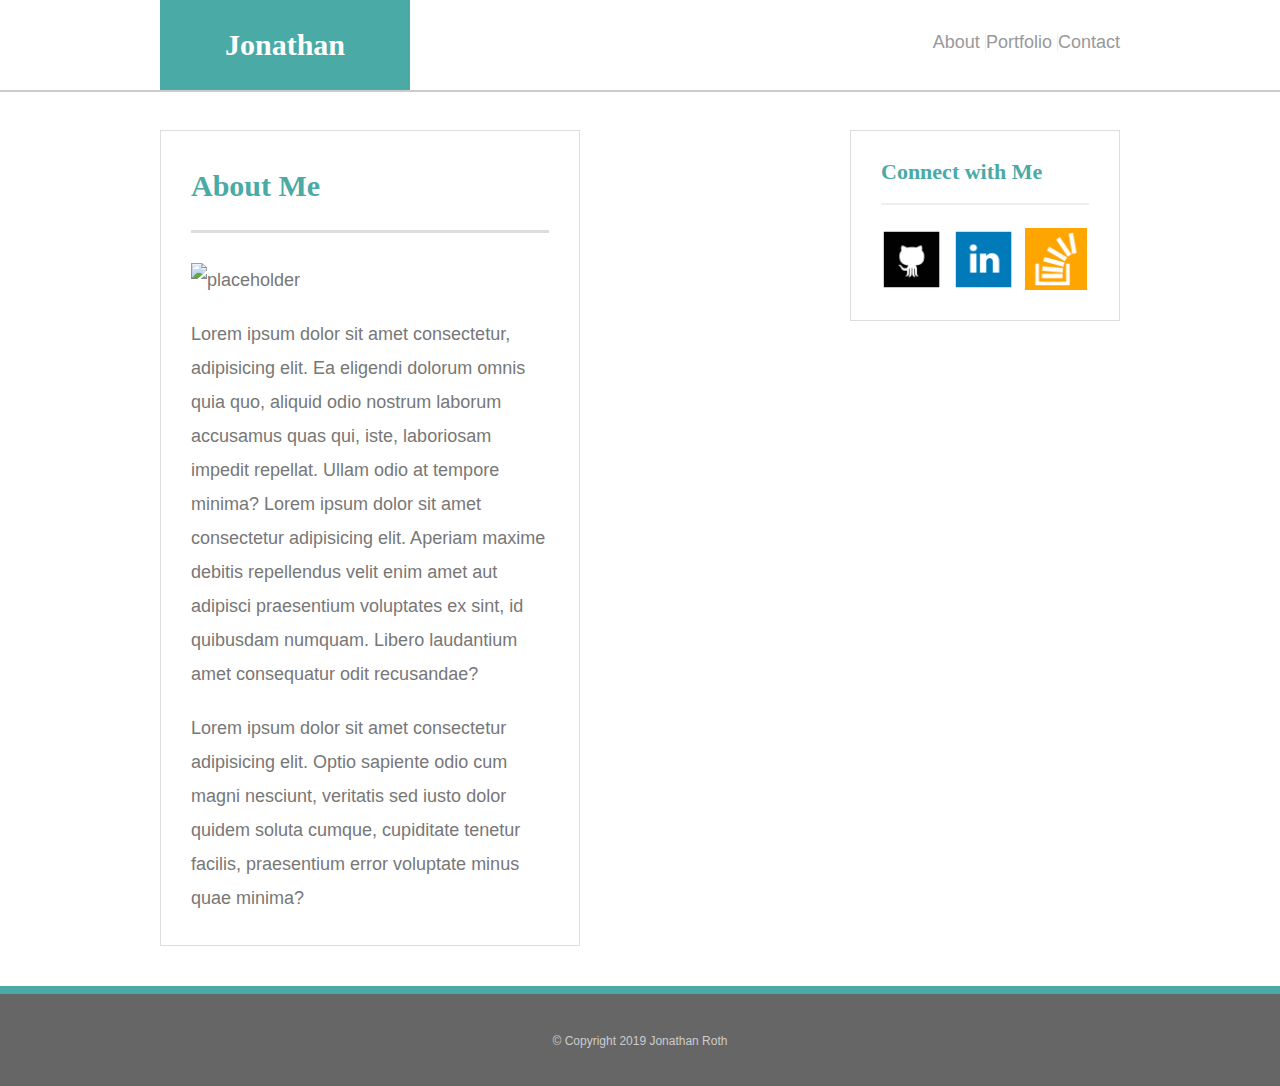
==== index.html @ d8032da7 "responsive portfolio complete" ====
<!doctype html>
<html lang="en-us">
<head>
  <meta charset="UTF-8">
  <title>About Me</title>
  <link rel="stylesheet" type="text/css" href="assets/css/style.css">
</head>
<body>

<div class="wrapper">

  <header id="masthead">
    <div class="container">
      <a href="index.html" id="logo">Jonathan</a>
      <nav>
        <ul>
          <li><a href="index.html">About</a></li>
          <li><a href="portfolio.html">Portfolio</a></li>
          <li><a href="contact.html">Contact</a></li>
        </ul>
      </nav>
    </div>
  </header>

  <main class="container">
    <section class="main-section">
      <h1>About Me</h1>

      <img src="assets/imgs/Me.jpg" class="auth-image" alt="placeholder">

      <p>Lorem ipsum dolor sit amet consectetur, adipisicing elit. Ea eligendi dolorum omnis quia quo, aliquid odio nostrum laborum accusamus quas qui, iste, laboriosam impedit repellat. Ullam odio at tempore minima? Lorem ipsum dolor sit amet consectetur adipisicing elit. Aperiam maxime debitis repellendus velit enim amet aut adipisci praesentium voluptates ex sint, id quibusdam numquam. Libero laudantium amet consequatur odit recusandae?</p>

      <p>Lorem ipsum dolor sit amet consectetur adipisicing elit. Optio sapiente odio cum magni nesciunt, veritatis sed iusto dolor quidem soluta cumque, cupiditate tenetur facilis, praesentium error voluptate minus quae minima?</p>

    </section>

    <section class="sidebar">
      <div id="connect">
        <h2>Connect with Me</h2>

        <ul>
          <li><a href="#"><img src="assets/imgs/github.png" alt="Github"></a></li>
          <li><a href="#"><img src="assets/imgs/linkedin.png" alt="LinkedIn"></a></li>
          <li><a href="#"><img src="assets/imgs/stackover2.png" alt="Stack Overflow"></a></li>
        </ul>
      </div>
    </section>
  </main>
  <div class="push"></div>
</div>

  <footer>
    <div class="container">
      &copy; Copyright 2019 Jonathan Roth
    </div>
  </footer>
</body>
</html>
---- assets/css/style.css ----
@import url("reset.css");

body {
  font-family: Arial, "Helvetica Neue", Helvetica, sans-serif;
  font-size: 18px;
  line-height: 34px;
  color: #777;

}

* {
 
  box-sizing: border-box;
  margin: 0;
}

html,
body {
  height: 100%;
}

h1,
h2,
h3,
p {
  margin-bottom: 20px;
}

p:last-child {
  margin-bottom: 0;
}

h1,
h2,
h3 {
  font-family: Georgia, Times, "Times New Roman", serif;
  font-weight: 700;
  color: #4aaaa5;
}

h1 {
  padding-bottom: 20px;
  font-size: 30px;
  line-height: 49px;
  border-bottom: 3px solid #ddd;
}

h2,
h3 {
  font-size: 22px;
}
#masthead {
  position: fixed;
  z-index: 99;
  width: 100%;
  margin: 0 0 30px;
  overflow: auto;
  color: #fff;
  background: #fff;
  border-bottom: 2px solid #ccc;
}

#logo {
  float: left;
  width: 250px;
  height: 90px;
  font-family: Georgia, Times, "Times New Roman", serif;
  font-size: 30px;
  font-weight: 700;
  line-height: 90px;
  color: #fff;
  text-align: center;
  text-decoration: none;
  background: #4aaaa5;
}

nav {
  float: right;
  margin-top: 25px;
}

nav li {
  display: inline-block;
  padding-left: 15px
  margin-left: 15px;
  line-height: 18px;
  border-left: 1px solid #efefef;
}

nav a {
  color: #999;
  text-decoration: none;
}

nav a:hover {
  color: #666;
}

nav li:first-child {
  padding-left: 0;
  margin-left: 0;
  border-left: 0 none;
}

footer,
.push {
  height: 100px;
}

footer {
  padding: 30px 0;
  clear: both;
  font-size: 12px;
  color: #ccc;
  text-align: center;
  background: #666;
  border-top: 8px solid #4aaaa5;
}
.main-section {
  float: left;
  width: 100%;
  max-width: 650px;
  padding: 30px;
  margin: 0 0 40px;
  background: #fff;
  border: 1px solid #ddd;
}


.work {
  position: relative;
  float: left;
  width: 274px;
  margin: 20px 0 25px;
  overflow: auto;
}

.work:nth-child(even) {
  margin-right: 40px;
}

.work img {
  width: 100%;
  border: 0 none;
  opacity: 0.8;
}

.work h3 {
  position: absolute;
  bottom: 20px;
  width: 100%;
  padding: 15px;
  margin-bottom: 0;
  font-weight: 300;
  line-height: 30px;
  color: #fff;
  text-align: center;
  background: #4aaaa5;
  border-bottom: 0;
}

.auth-image {
  float: left;
  width: 200px;
  height: auto;
  margin-top: 10px;
  margin-right: 25px;
}
.sidebar {
  float: right;
  width: 100%;
  max-width: 270px;
  padding: 30px;
  margin-bottom: 20px;
  background: #fff;
  border: 1px solid #ddd;
}

h3,
.sidebar h2 {
  padding-bottom: 20px;
  margin-bottom: 15px;
  line-height: 22px;
  border-bottom: 2px solid #eee;
}

.sidebar li {
  float: left;
  width: 62px;
  height: 62px;
  margin-top: 8px;
  margin-right: 10px;
}

.sidebar img {
  max-width: 100%;
}

.sidebar li:last-child {
  margin-right: 0;
}
.wrapper {
  height: auto !important;
  height: 100%;
  min-height: 100%;
  margin: 0 auto -100px;
}

.container {
  width: 100%;
  max-width: 960px;
  margin: 0 auto;
  clear: both;
}

main {
  padding-top: 130px;
}



#contact-form ul {
  margin-bottom: 20px;
}

#contact-form li {
  margin-bottom: 10px;
}

label,
input[type=text],
input[type=email],
textarea {
  display: block;
  width: 100%;
}

input[type=text],
input[type=email],
textarea {
  height: 35px;
  padding: 0 10px;
  font-size: 14px;
  border: 1px solid #ddd;
}

textarea {
  height: 200px;
}

input[type=submit] {
  padding: 10px 30px;
  font-size: 18px;
  color: #fff;
  cursor: pointer;
  background: #4aaaa5;
  border: 0 none;
}



  main.container {
    padding-top: 130px;
  }

  .main-section {
    max-width: 420px;
  }

  .work {
    width: 100%;
  }

  .auth-image {
    width: 100%;
    margin-bottom: 20px;
  }
}
@media only screen and (max-width: 980px) {
  .container {
    max-width: 768px;
    padding: 0 20px;
  }
@media only screen and (max-width: 640px) {
  #masthead {
    position: static;
    margin-bottom: 20px;
  }
@media only screen and (max-width: 980px) {
  .container {
    max-width: 768px;
    padding: 0 20px;
  }
@media only screen and (max-width: 768px) {
  .main-section,
  .sidebar {
    max-width: 100%;
  }

  main {
    overflow: auto;
  }

  .work {
    width: 47%;
    margin-bottom: 10px;
  }

  .work:nth-child(even) {
    margin-right: 0;
  }

  .work:nth-child(odd) {
    float: right;
  }

  .auth-image {
    width: 50%;
  }

  .sidebar {
    margin-bottom: 40px;
  }
}

  header .container {
    padding: 0;
  }

  main.container {
    padding-top: 0;
  }

  #logo,
  .work,
  .auth-image {
    width: 100%;
  }

  nav {
    width: 100%;
    margin: 15px 0;
    text-align: center;
  }

  nav a {
    width: 30%;
    padding-left: 0;
    margin-left: 0;
  }
}
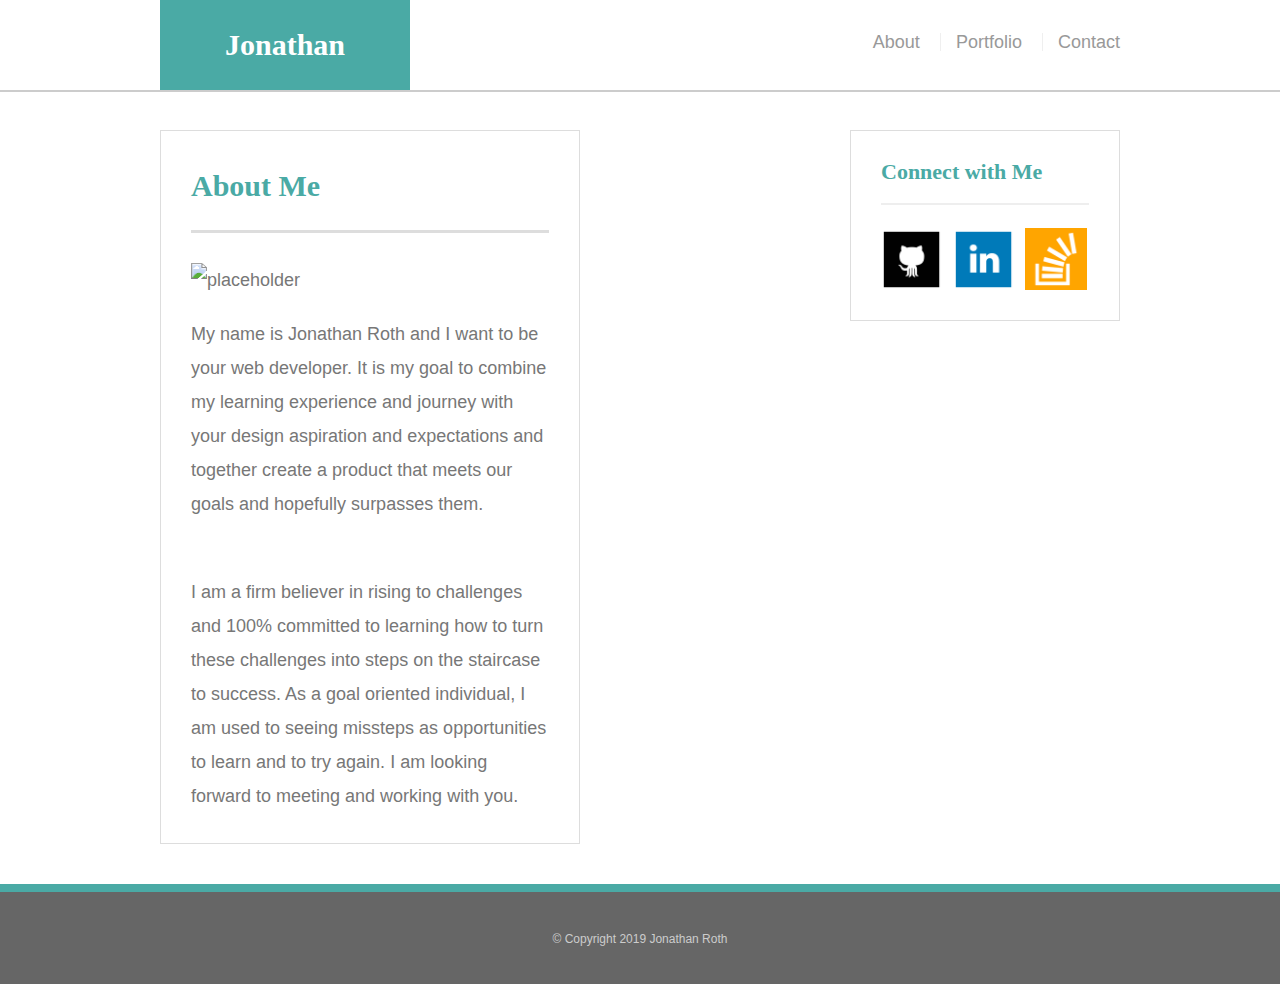
==== commit 1384bd00: "added links to github, linkedin, img files now link to github" ====
--- a/index.html
+++ b/index.html
@@ -28,9 +28,10 @@
 
       <img src="assets/imgs/Me.jpg" class="auth-image" alt="placeholder">
 
-      <p>Lorem ipsum dolor sit amet consectetur, adipisicing elit. Ea eligendi dolorum omnis quia quo, aliquid odio nostrum laborum accusamus quas qui, iste, laboriosam impedit repellat. Ullam odio at tempore minima? Lorem ipsum dolor sit amet consectetur adipisicing elit. Aperiam maxime debitis repellendus velit enim amet aut adipisci praesentium voluptates ex sint, id quibusdam numquam. Libero laudantium amet consequatur odit recusandae?</p>
-
-      <p>Lorem ipsum dolor sit amet consectetur adipisicing elit. Optio sapiente odio cum magni nesciunt, veritatis sed iusto dolor quidem soluta cumque, cupiditate tenetur facilis, praesentium error voluptate minus quae minima?</p>
+      <p>My name is Jonathan Roth and I want to be your web developer. It is my goal to combine my learning experience and journey with your design aspiration and expectations and together create a product that meets our goals and hopefully surpasses them. </p>
+          <br />
+          <p> I am a firm believer in rising to challenges and 100% committed to learning how to turn these challenges into steps on the staircase to success. As a goal oriented individual, I am used to seeing missteps as opportunities to learn and to try again. I am looking forward to meeting and working with you.
+          </p>
 
     </section>
 
@@ -39,8 +40,8 @@
         <h2>Connect with Me</h2>
 
         <ul>
-          <li><a href="#"><img src="assets/imgs/github.png" alt="Github"></a></li>
-          <li><a href="#"><img src="assets/imgs/linkedin.png" alt="LinkedIn"></a></li>
+          <li><a href="https://github.com/brucegenerator"><img src="assets/imgs/github.png" alt="Github"></a></li>
+          <li><a href="https://www.linkedin.com/in/jonathan-roth-38575047/"><img src="assets/imgs/linkedin.png" alt="LinkedIn"></a></li>
           <li><a href="#"><img src="assets/imgs/stackover2.png" alt="Stack Overflow"></a></li>
         </ul>
       </div>
--- a/assets/css/style.css
+++ b/assets/css/style.css
@@ -81,7 +81,7 @@
 
 nav li {
   display: inline-block;
-  padding-left: 15px
+  padding-left: 15px;
   margin-left: 15px;
   line-height: 18px;
   border-left: 1px solid #efefef;
@@ -275,7 +275,7 @@
     width: 100%;
     margin-bottom: 20px;
   }
-}
+
 @media only screen and (max-width: 980px) {
   .container {
     max-width: 768px;
@@ -347,5 +347,4 @@
     width: 30%;
     padding-left: 0;
     margin-left: 0;
-  }
-}
+  }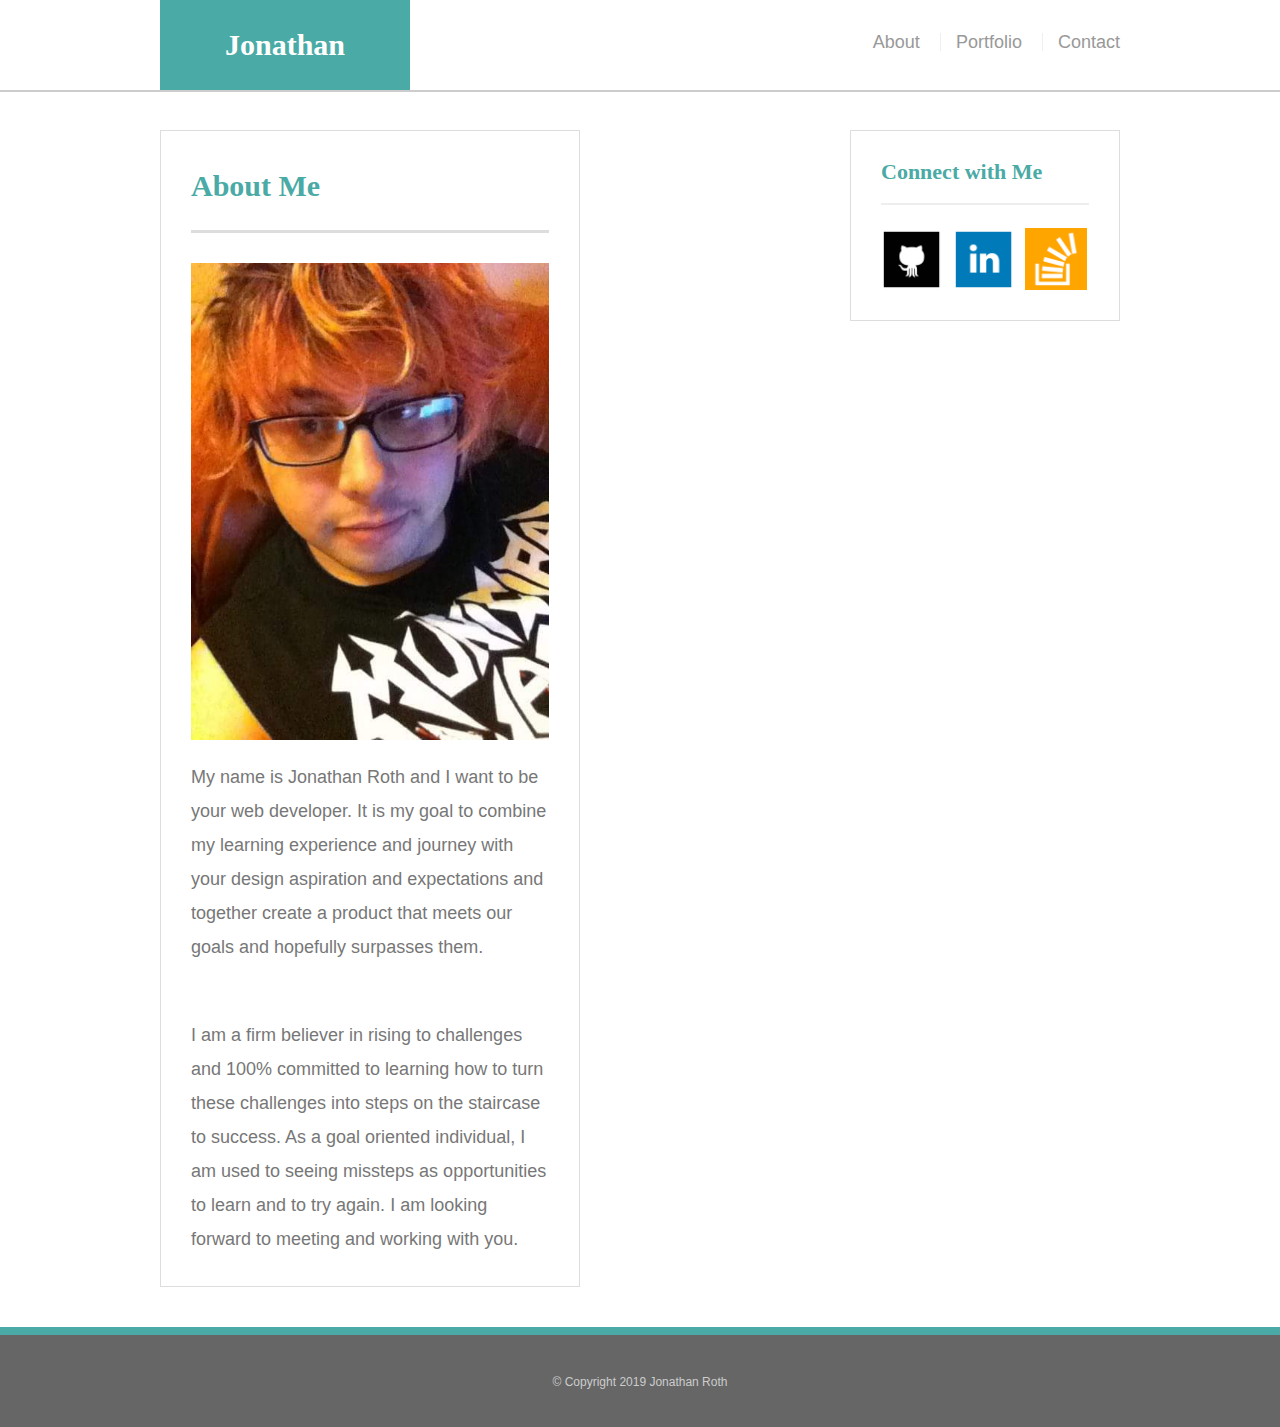
==== commit 439ccf56: "fixed  me jpg" ====
--- a/index.html
+++ b/index.html
@@ -26,7 +26,7 @@
     <section class="main-section">
       <h1>About Me</h1>
 
-      <img src="assets/imgs/Me.jpg" class="auth-image" alt="placeholder">
+      <img src="assets/imgs/me.jpg" class="auth-image" alt="placeholder">
 
       <p>My name is Jonathan Roth and I want to be your web developer. It is my goal to combine my learning experience and journey with your design aspiration and expectations and together create a product that meets our goals and hopefully surpasses them. </p>
           <br />
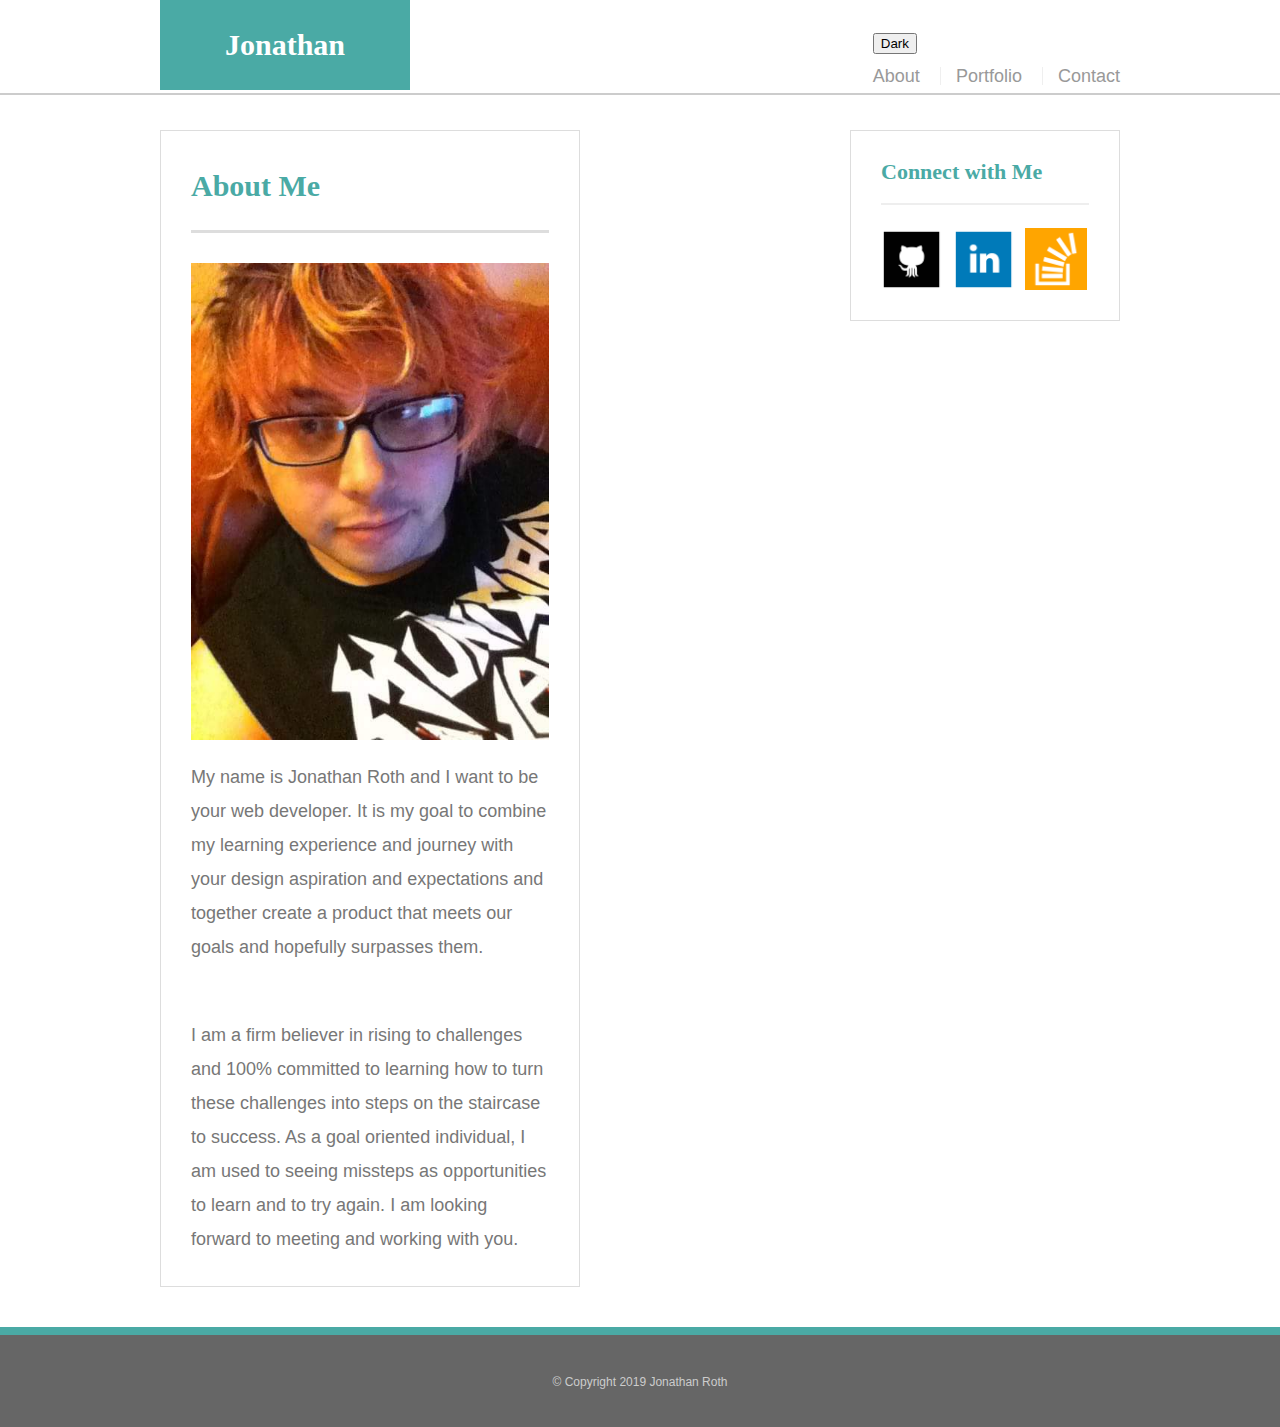
==== commit 32856c19: "changed grid on portfolio" ====
--- a/index.html
+++ b/index.html
@@ -4,6 +4,7 @@
   <meta charset="UTF-8">
   <title>About Me</title>
   <link rel="stylesheet" type="text/css" href="assets/css/style.css">
+  <script type="text/javascript" src="https://cdnjs.cloudflare.com/ajax/libs/jquery/3.2.1/jquery.min.js"></script>
 </head>
 <body>
 
@@ -13,6 +14,7 @@
     <div class="container">
       <a href="index.html" id="logo">Jonathan</a>
       <nav>
+        <button type="button" class="btn btn-dark dark">Dark</button>
         <ul>
           <li><a href="index.html">About</a></li>
           <li><a href="portfolio.html">Portfolio</a></li>
@@ -55,5 +57,6 @@
       &copy; Copyright 2019 Jonathan Roth
     </div>
   </footer>
+  <script type="text/javascript" src="assets/js/app.js"></script>
 </body>
 </html>
--- a/assets/css/style.css
+++ b/assets/css/style.css
@@ -125,25 +125,55 @@
   background: #fff;
   border: 1px solid #ddd;
 }
-
+.main-section {
+  float: left;
+  width: 100%;
+  max-width: 650px;
+  padding: 30px;
+  margin: 0 0 40px;
+  background: #fff;
+  border: 1px solid #ddd;
+}
+.work-section {
+  display: grid;
+  position: relative;
+  grid-template-columns: repeat(auto-fill, minmax(200px, 1fr));
+  float: left;
+  width: 100%;
+  max-width: 650px;
+  padding: 30px;
+  margin: auto;
+  background: #fff;
+  border: 1px solid #ddd;
+}
 
 .work {
+  display: flex;
   position: relative;
   float: left;
   width: 274px;
-  margin: 20px 0 25px;
+  margin: auto;
   overflow: auto;
 }
 
 .work:nth-child(even) {
   margin-right: 40px;
 }
-
-.work img {
-  width: 100%;
+.imageSize {
+  width: 294px;
+  height: 294px;
+  max-height: 294px;
+  background-position: 50% 50%;
+  background-repeat: no-repeat;
+  background-size: cover;
+  overflow: hidden;
+}
+/* .work img {
+  width: 100%;
+  height: auto;
   border: 0 none;
   opacity: 0.8;
-}
+} */
 
 .work h3 {
   position: absolute;
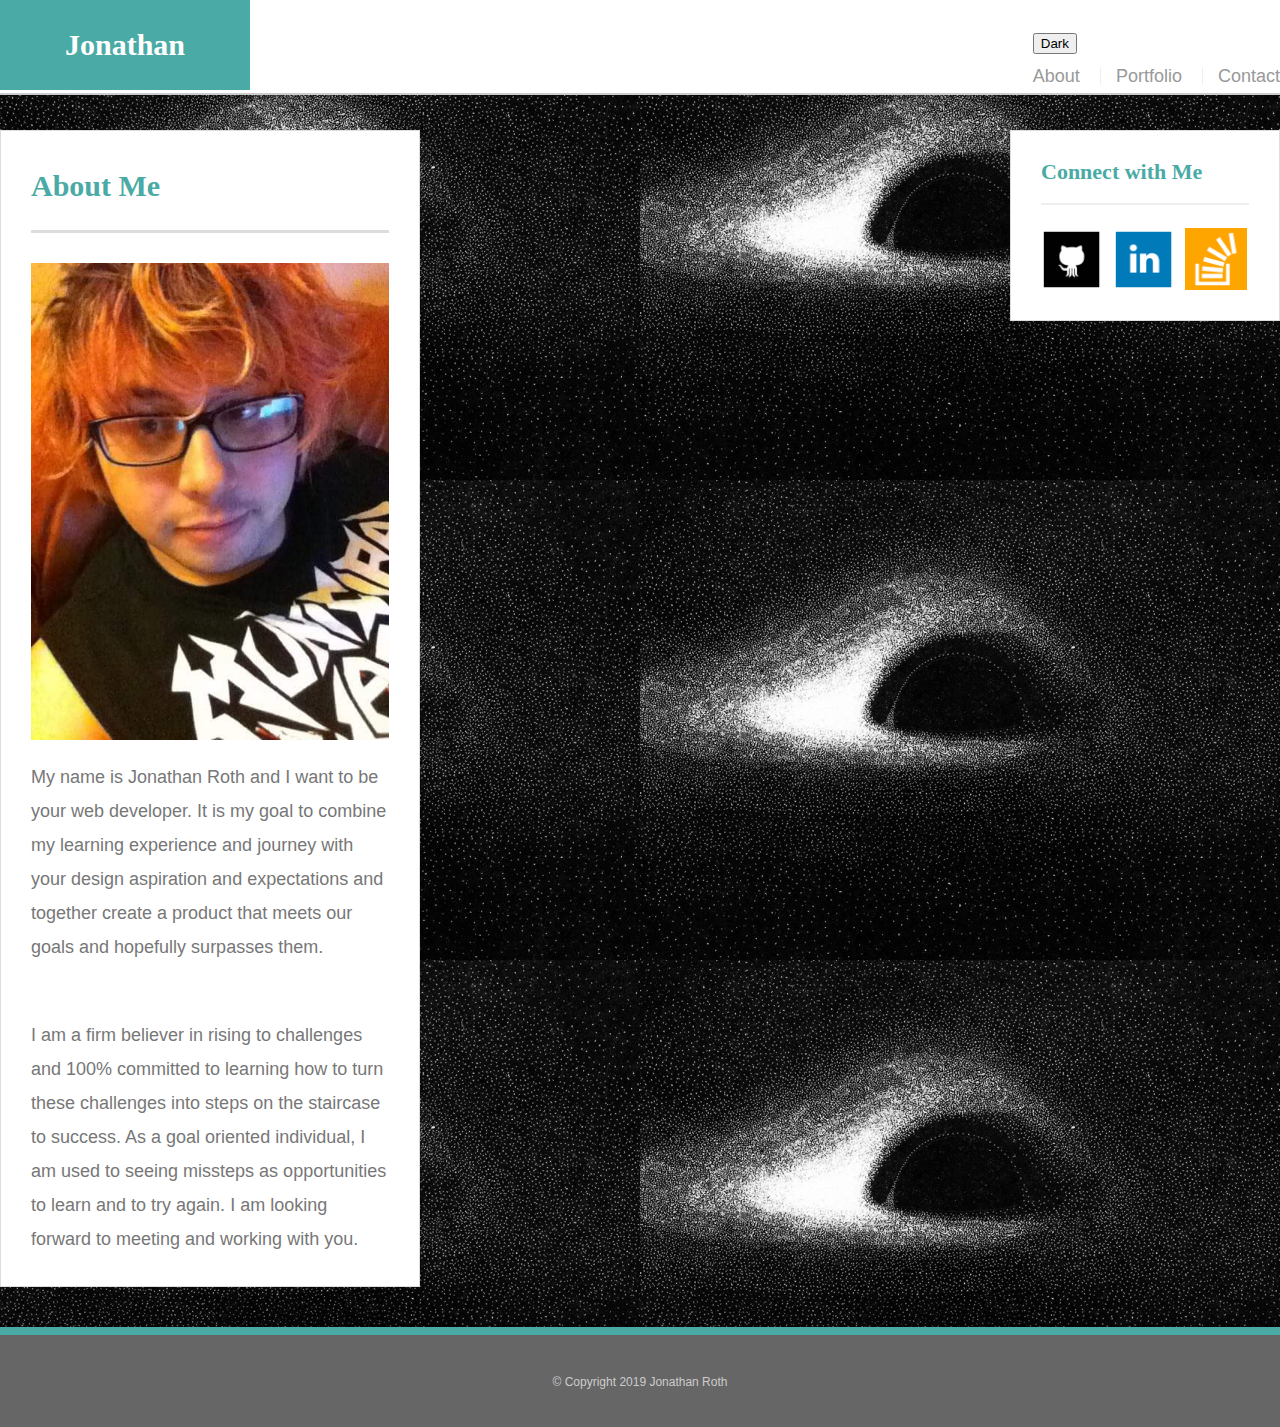
==== commit 2ce042c1: "added dark mode button, changed css for container" ====
--- a/index.html
+++ b/index.html
@@ -13,7 +13,7 @@
   <header id="masthead">
     <div class="container">
       <a href="index.html" id="logo">Jonathan</a>
-      <nav>
+      <nav class="navbar navbar-dark bg-dark">
         <button type="button" class="btn btn-dark dark">Dark</button>
         <ul>
           <li><a href="index.html">About</a></li>
--- a/assets/css/style.css
+++ b/assets/css/style.css
@@ -5,6 +5,7 @@
   font-size: 18px;
   line-height: 34px;
   color: #777;
+  background-image: url(../imgs/dims.jpg);
 
 }
 
@@ -116,15 +117,7 @@
   background: #666;
   border-top: 8px solid #4aaaa5;
 }
-.main-section {
-  float: left;
-  width: 100%;
-  max-width: 650px;
-  padding: 30px;
-  margin: 0 0 40px;
-  background: #fff;
-  border: 1px solid #ddd;
-}
+
 .main-section {
   float: left;
   width: 100%;
@@ -238,7 +231,7 @@
 
 .container {
   width: 100%;
-  max-width: 960px;
+  max-width: 1400px;
   margin: 0 auto;
   clear: both;
 }
@@ -373,7 +366,7 @@
     text-align: center;
   }
 
-  nav a {
+  nav a{
     width: 30%;
     padding-left: 0;
     margin-left: 0;
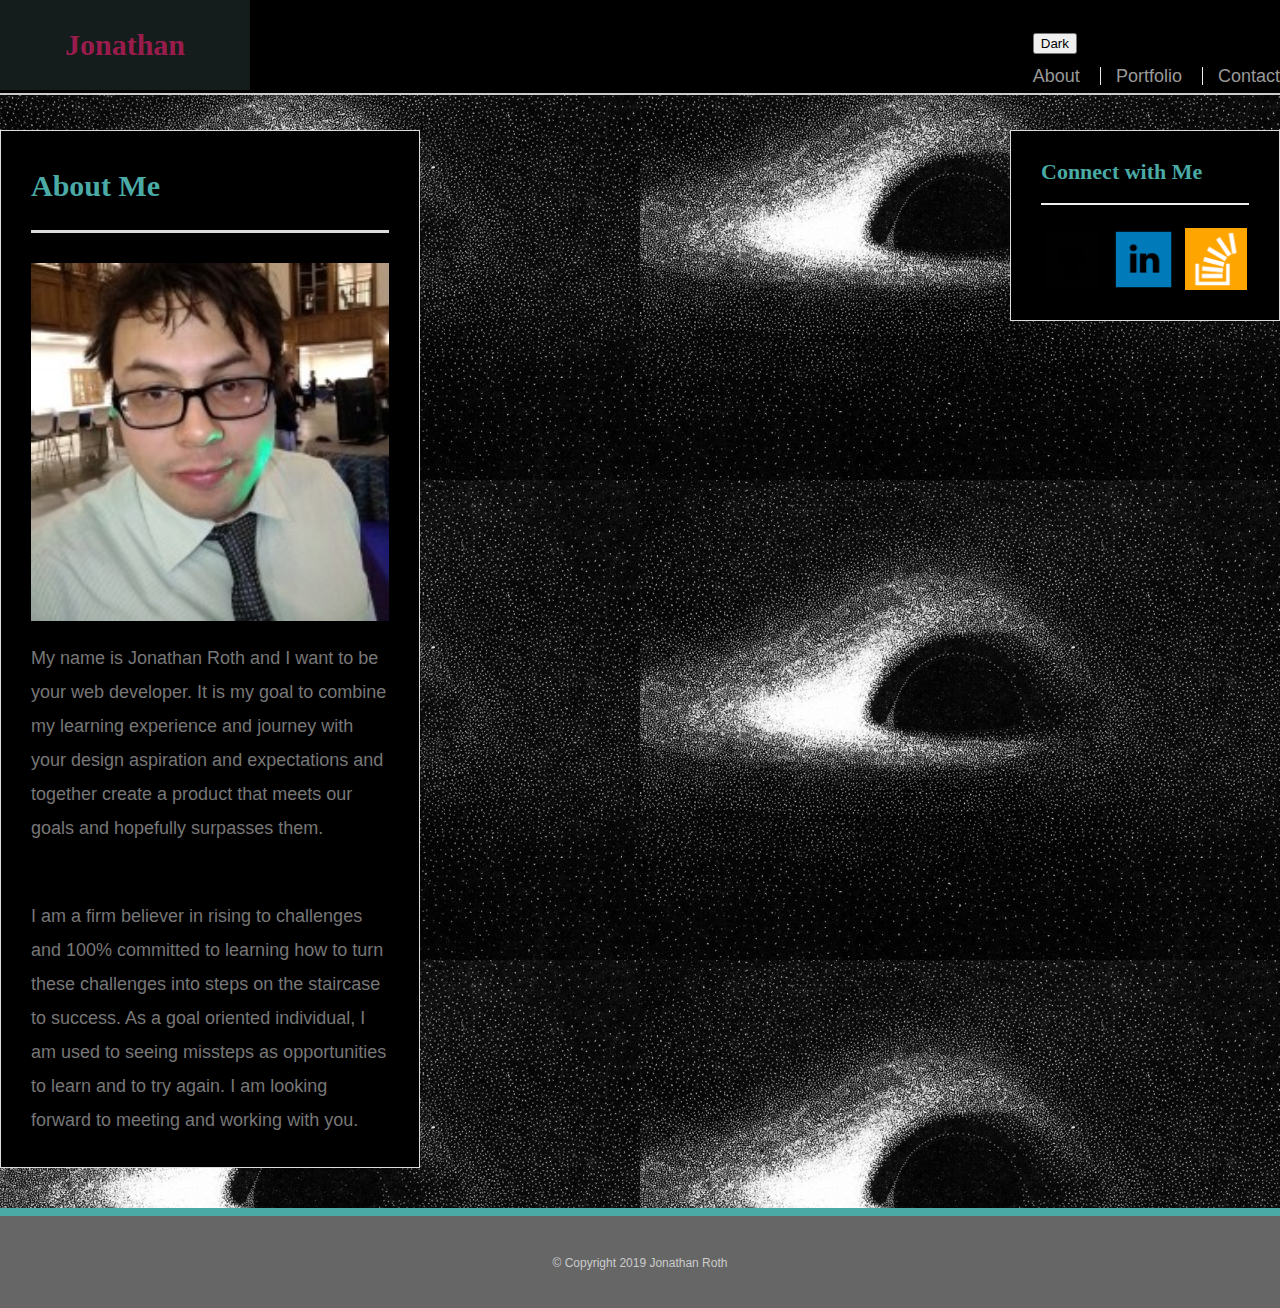
==== commit 13cb4fbb: "changed profile pic" ====
--- a/index.html
+++ b/index.html
@@ -28,7 +28,7 @@
     <section class="main-section">
       <h1>About Me</h1>
 
-      <img src="assets/imgs/me.jpg" class="auth-image" alt="placeholder">
+      <img src="assets/imgs/Demo.jfif" class="auth-image" alt="placeholder">
 
       <p>My name is Jonathan Roth and I want to be your web developer. It is my goal to combine my learning experience and journey with your design aspiration and expectations and together create a product that meets our goals and hopefully surpasses them. </p>
           <br />
--- a/assets/css/style.css
+++ b/assets/css/style.css
@@ -57,7 +57,7 @@
   margin: 0 0 30px;
   overflow: auto;
   color: #fff;
-  background: #fff;
+  background: black;
   border-bottom: 2px solid #ccc;
 }
 
@@ -69,10 +69,10 @@
   font-size: 30px;
   font-weight: 700;
   line-height: 90px;
-  color: #fff;
+  color: rgb(153, 28, 76);
   text-align: center;
   text-decoration: none;
-  background: #4aaaa5;
+  background: #141d1c;
 }
 
 nav {
@@ -124,7 +124,7 @@
   max-width: 650px;
   padding: 30px;
   margin: 0 0 40px;
-  background: #fff;
+  background: black;
   border: 1px solid #ddd;
 }
 .work-section {
@@ -136,7 +136,7 @@
   max-width: 650px;
   padding: 30px;
   margin: auto;
-  background: #fff;
+  background: black;
   border: 1px solid #ddd;
 }
 
@@ -195,7 +195,7 @@
   max-width: 270px;
   padding: 30px;
   margin-bottom: 20px;
-  background: #fff;
+  background:black;
   border: 1px solid #ddd;
 }
 
@@ -366,7 +366,7 @@
     text-align: center;
   }
 
-  nav a{
+  nav a {
     width: 30%;
     padding-left: 0;
     margin-left: 0;
